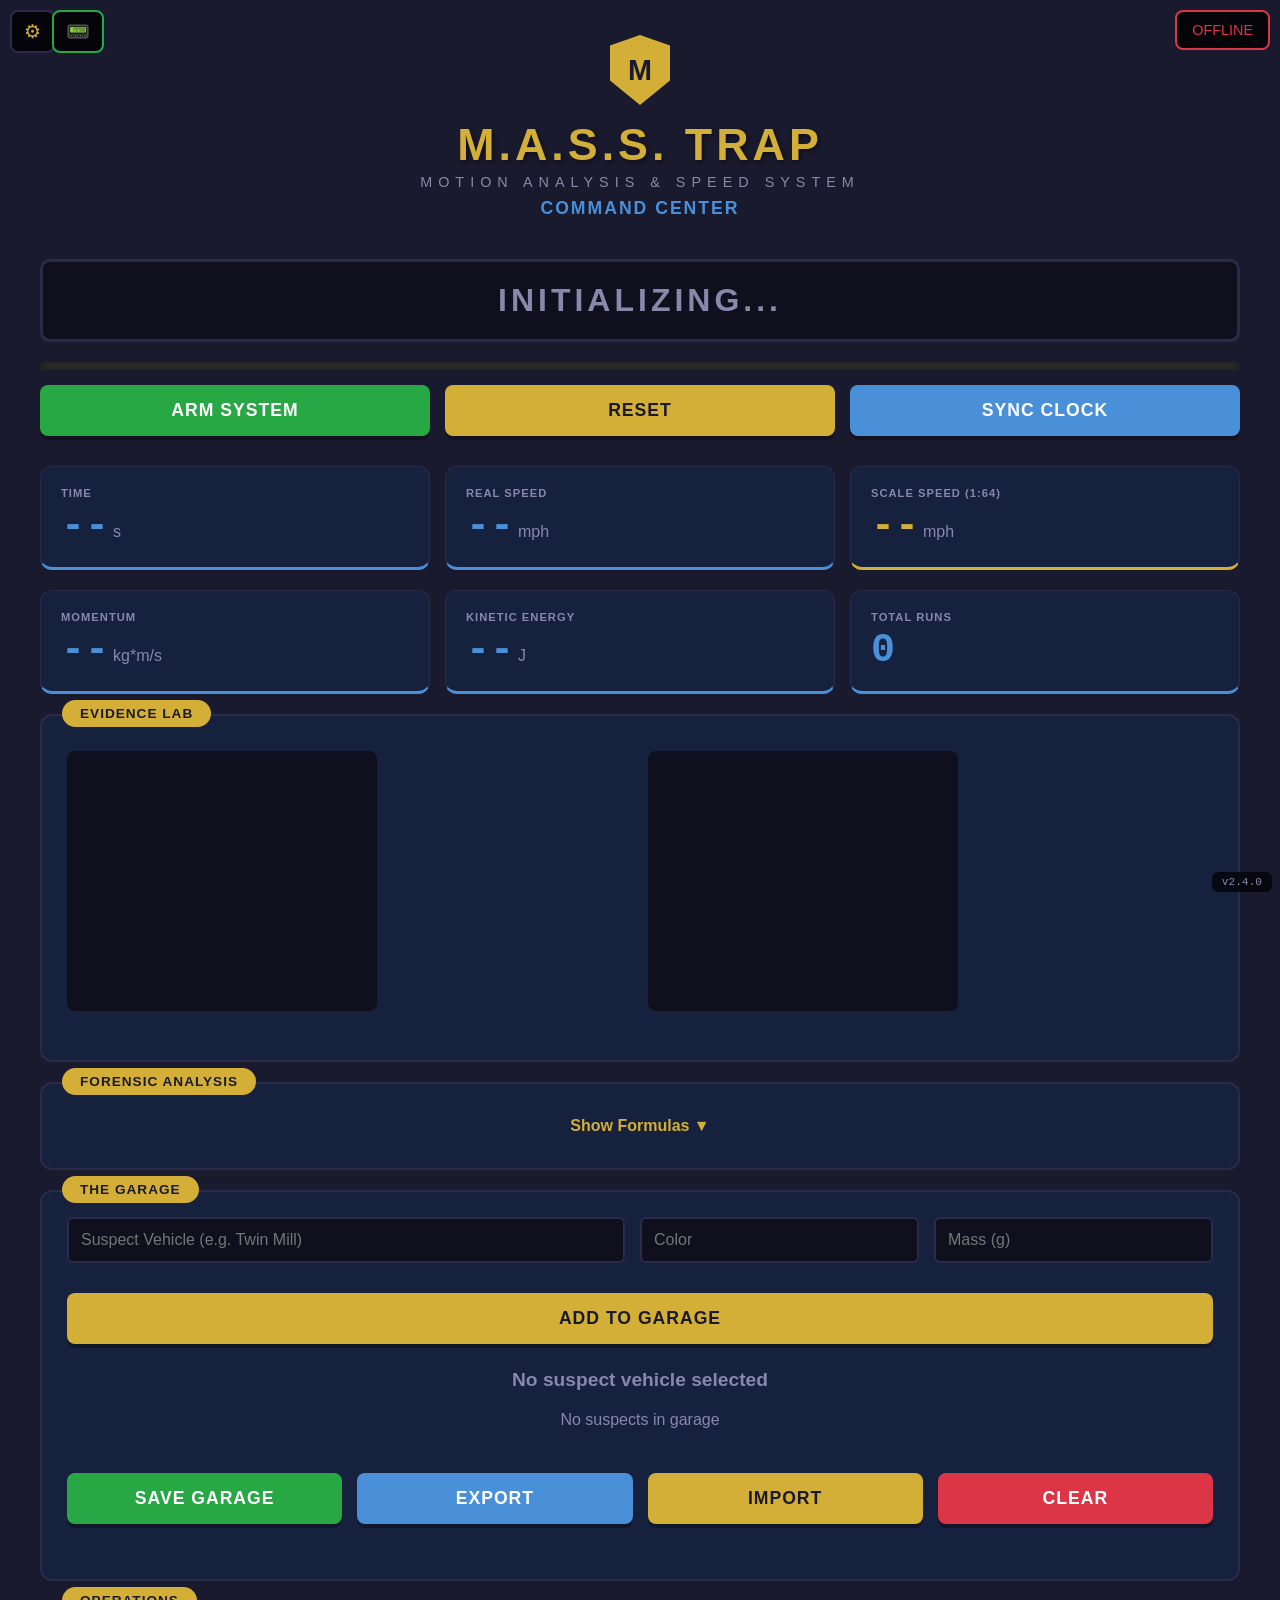
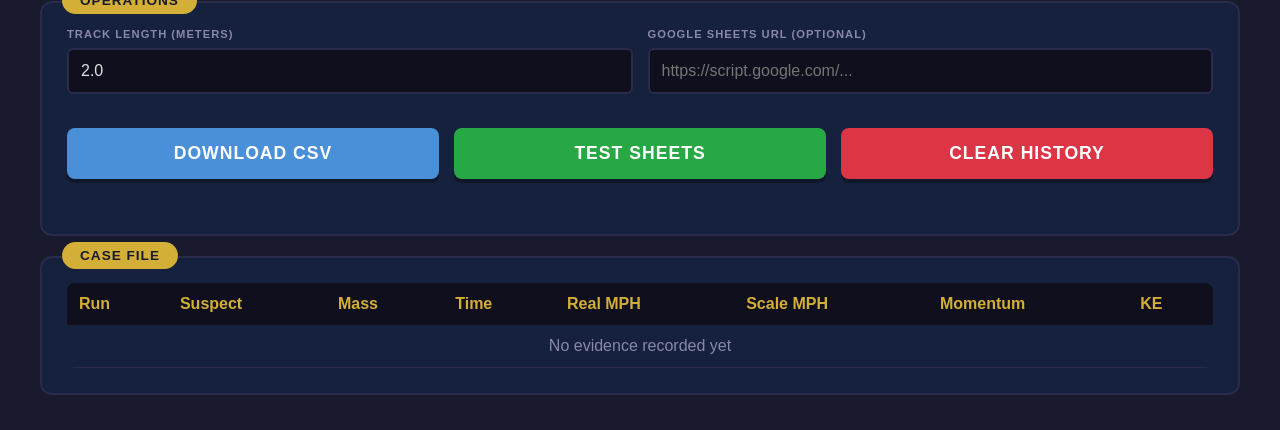
==== MASS_Trap/data/index.html @ 05f78d31 "Reorganize: HotWheels_RaceGate → MASS_Trap/ - Renamed sketch folder and .ino to MASS_Trap for Arduin" ====
<!DOCTYPE html>
<html lang="en">
<head>
  <meta charset="UTF-8">
  <meta name="viewport" content="width=device-width, initial-scale=1.0">
  <meta name="fw-version" content="2.4.0">
  <title>M.A.S.S. Trap Command Center</title>
  <style>
    /* ===== VARIABLES ===== */
    :root {
      --mass-navy: #1a1a2e;
      --mass-gold: #d4af37;
      --mass-blue: #4a90d9;
      --mass-green: #28a745;
      --mass-red: #dc3545;
      --mass-dark: #0f0f1e;
      --mass-card: #16213e;
      --mass-card-border: #2a2a4a;
      --mass-text: #e0e0e0;
      --mass-muted: #8888aa;
    }

    /* ===== RESET & BASE ===== */
    * { box-sizing: border-box; margin: 0; padding: 0; }

    body {
      font-family: 'Segoe UI', Tahoma, Geneva, Verdana, sans-serif;
      background: var(--mass-navy);
      min-height: 100vh;
      padding: 15px;
      color: var(--mass-text);
    }

    .container { max-width: 1200px; margin: 0 auto; }

    /* ===== HEADER ===== */
    .header {
      text-align: center;
      margin-bottom: 20px;
      padding: 20px 0;
    }

    .header-shield {
      display: inline-block;
      width: 60px; height: 70px;
      background: var(--mass-gold);
      clip-path: polygon(50% 0%, 100% 15%, 100% 65%, 50% 100%, 0% 65%, 0% 15%);
      margin-bottom: 10px;
      position: relative;
    }
    .header-shield::after {
      content: 'M';
      position: absolute;
      top: 50%; left: 50%;
      transform: translate(-50%, -50%);
      font-size: 1.8rem;
      font-weight: 900;
      color: var(--mass-navy);
    }

    .header h1 {
      font-size: 2.8rem;
      font-weight: 900;
      letter-spacing: 4px;
      color: var(--mass-gold);
      text-shadow: 2px 2px 4px rgba(0,0,0,0.5);
      margin: 0;
    }

    .header .subtitle {
      font-size: 0.9rem;
      letter-spacing: 6px;
      color: var(--mass-muted);
      text-transform: uppercase;
      margin-top: 4px;
    }

    .header .tagline {
      font-weight: bold;
      color: var(--mass-blue);
      margin-top: 8px;
      font-size: 1.1rem;
      letter-spacing: 2px;
    }

    /* ===== SETTINGS LINK ===== */
    .settings-link {
      position: fixed;
      top: 10px;
      background: rgba(0,0,0,0.8);
      color: var(--mass-gold);
      padding: 8px 12px;
      border-radius: 8px;
      text-decoration: none;
      font-size: 1.2rem;
      z-index: 1000;
      border: 2px solid var(--mass-card-border);
    }
    .settings-link:hover { background: var(--mass-card); }

    /* Version Badge */
    .version-badge {
      position: fixed;
      bottom: 8px; right: 8px;
      background: rgba(0,0,0,0.7);
      color: var(--mass-muted);
      padding: 4px 10px;
      border-radius: 6px;
      font-size: 0.7rem;
      z-index: 1000;
      font-family: monospace;
    }

    /* ===== CONNECTION STATUS ===== */
    .connection-status {
      position: fixed;
      top: 10px; right: 10px;
      background: rgba(0,0,0,0.8);
      color: white;
      padding: 10px 15px;
      border-radius: 8px;
      font-size: 0.9rem;
      z-index: 1000;
      border: 2px solid var(--mass-card-border);
    }
    .connection-status.connected { border-color: var(--mass-green); color: var(--mass-green); }
    .connection-status.disconnected { border-color: var(--mass-red); color: var(--mass-red); }

    /* ===== STATE BANNER ===== */
    .state-banner {
      background: var(--mass-dark);
      color: var(--mass-muted);
      padding: 20px;
      border-radius: 10px;
      text-align: center;
      font-size: 2rem;
      font-weight: 900;
      border: 3px solid var(--mass-card-border);
      margin-bottom: 20px;
      text-transform: uppercase;
      letter-spacing: 4px;
      transition: all 0.3s;
    }
    .state-banner.idle { border-color: var(--mass-gold); color: var(--mass-gold); }
    .state-banner.armed {
      background: #1a3a1a;
      border-color: var(--mass-green);
      color: var(--mass-green);
      animation: pulse 1s infinite;
    }
    .state-banner.racing {
      background: #3a1a1a;
      border-color: var(--mass-red);
      color: var(--mass-red);
      animation: flash 0.5s infinite;
    }
    .state-banner.finished {
      background: var(--mass-dark);
      border-color: var(--mass-gold);
      color: var(--mass-gold);
    }

    @keyframes pulse { 0%,100% { transform: scale(1); } 50% { transform: scale(1.02); } }
    @keyframes flash { 0%,100% { opacity: 1; } 50% { opacity: 0.7; } }

    /* ===== CARDS & GRID ===== */
    .grid {
      display: grid;
      grid-template-columns: repeat(auto-fit, minmax(150px, 1fr));
      gap: 15px;
      margin-bottom: 20px;
    }

    .card {
      background: var(--mass-card);
      border-radius: 12px;
      padding: 20px;
      border: 1px solid var(--mass-card-border);
      border-bottom: 3px solid var(--mass-blue);
    }

    .card-label {
      font-size: 0.7rem;
      text-transform: uppercase;
      color: var(--mass-muted);
      font-weight: 800;
      margin-bottom: 8px;
      letter-spacing: 1px;
    }

    .card-value {
      font-size: 2.5rem;
      color: var(--mass-blue);
      font-weight: 900;
      line-height: 1;
      font-family: 'Courier New', monospace;
    }

    .card-unit {
      font-size: 1rem;
      color: var(--mass-muted);
      font-weight: normal;
      margin-left: 4px;
    }

    /* ===== BUTTONS ===== */
    .btn {
      padding: 15px 30px;
      border: none;
      border-radius: 8px;
      font-size: 1.1rem;
      font-weight: 900;
      cursor: pointer;
      text-transform: uppercase;
      letter-spacing: 1px;
      box-shadow: 0 4px 0 rgba(0,0,0,0.3);
      transition: all 0.1s;
      width: 100%;
      margin-bottom: 10px;
    }
    .btn:active { transform: translateY(4px); box-shadow: none; }
    .btn:disabled { opacity: 0.5; cursor: not-allowed; }
    .btn-primary { background: var(--mass-blue); color: white; }
    .btn-success { background: var(--mass-green); color: white; }
    .btn-warning { background: var(--mass-gold); color: var(--mass-navy); }
    .btn-danger { background: var(--mass-red); color: white; }

    /* ===== LIDAR STAGED INDICATOR ===== */
    .lidar-indicator {
      display: none;
      text-align: center;
      padding: 8px;
      margin-bottom: 10px;
      border-radius: 8px;
      font-weight: 900;
      font-size: 0.85rem;
      letter-spacing: 2px;
    }
    .lidar-indicator.staged {
      display: block;
      background: #1a3a1a;
      border: 2px solid var(--mass-green);
      color: var(--mass-green);
      animation: pulse 1.5s infinite;
    }

    /* ===== GARAGE ===== */
    .garage-grid {
      display: grid;
      grid-template-columns: repeat(auto-fill, minmax(180px, 1fr));
      gap: 15px;
      margin: 20px 0;
    }

    .garage-car {
      background: var(--mass-card);
      border: 2px solid var(--mass-card-border);
      border-radius: 10px;
      padding: 15px;
      cursor: pointer;
      transition: all 0.2s;
      position: relative;
    }
    .garage-car:hover {
      border-color: var(--mass-blue);
      transform: translateY(-4px);
      box-shadow: 0 6px 12px rgba(0,0,0,0.4);
    }
    .garage-car.active {
      border-color: var(--mass-gold);
      background: #1e2a45;
      border-width: 3px;
    }
    .garage-car h3 { font-size: 1.1rem; margin-bottom: 8px; color: var(--mass-gold); }
    .garage-car p { font-size: 0.9rem; color: var(--mass-muted); margin: 4px 0; }
    .garage-stats {
      margin-top: 10px;
      padding-top: 10px;
      border-top: 1px solid var(--mass-card-border);
      display: flex;
      justify-content: space-between;
      font-size: 0.8rem;
      color: var(--mass-muted);
    }
    .delete-btn, .edit-btn {
      position: absolute;
      top: 8px;
      color: white;
      width: 24px; height: 24px;
      border-radius: 50%;
      border: none;
      font-size: 14px;
      cursor: pointer;
      display: flex;
      align-items: center;
      justify-content: center;
    }
    .delete-btn { right: 8px; background: var(--mass-red); }
    .edit-btn { right: 36px; background: var(--mass-blue); }

    /* ===== INPUTS ===== */
    input, select {
      width: 100%;
      padding: 12px;
      border: 2px solid var(--mass-card-border);
      border-radius: 6px;
      font-size: 1rem;
      margin-bottom: 10px;
      font-family: inherit;
      background: var(--mass-dark);
      color: var(--mass-text);
    }
    input:focus, select:focus { outline: none; border-color: var(--mass-gold); }

    /* ===== SECTION BOX ===== */
    .section {
      background: var(--mass-card);
      border: 2px solid var(--mass-card-border);
      border-radius: 12px;
      padding: 25px;
      margin-bottom: 20px;
      position: relative;
    }
    .section-title {
      position: absolute;
      top: -16px; left: 20px;
      background: var(--mass-gold);
      color: var(--mass-navy);
      padding: 6px 18px;
      border-radius: 20px;
      font-weight: 900;
      font-size: 0.85rem;
      text-transform: uppercase;
      letter-spacing: 1px;
    }

    /* ===== LED VISUALIZER BAR ===== */
    .led-visualizer {
      height: 8px;
      width: 100%;
      border-radius: 4px;
      margin-bottom: 15px;
      background: #333;
      box-shadow: 0 0 10px rgba(0,0,0,0.5) inset;
      transition: all 0.3s;
    }
    .led-visualizer.idle {
      background: var(--mass-gold);
      box-shadow: 0 0 15px var(--mass-gold);
      animation: breathe 3s infinite ease-in-out;
    }
    .led-visualizer.armed {
      background: var(--mass-green);
      box-shadow: 0 0 20px var(--mass-green);
      animation: pulse-fast 0.5s infinite;
    }
    .led-visualizer.racing {
      background: linear-gradient(90deg, transparent 0%, var(--mass-red) 50%, transparent 100%);
      background-size: 200% 100%;
      animation: chase 0.5s infinite linear;
    }
    .led-visualizer.finished {
      background: linear-gradient(90deg, var(--mass-gold), var(--mass-blue), var(--mass-gold));
      background-size: 400% 100%;
      animation: rainbow-flow 2s infinite linear;
      box-shadow: 0 0 20px rgba(212,175,55,0.5);
    }
    @keyframes breathe { 0% { opacity: 0.4; } 50% { opacity: 1; } 100% { opacity: 0.4; } }
    @keyframes pulse-fast { 0% { opacity: 1; } 50% { opacity: 0.6; } 100% { opacity: 1; } }
    @keyframes chase { 0% { background-position: 200% 0; } 100% { background-position: -200% 0; } }
    @keyframes rainbow-flow { 0% { background-position: 100% 0; } 100% { background-position: 0 0; } }

    /* ===== SPEED PROFILE (mid-track) ===== */
    .speed-profile {
      display: none;
      padding: 10px 0;
    }
    .speed-profile.visible { display: block; }
    .speed-bar {
      display: flex;
      align-items: center;
      gap: 10px;
      margin-bottom: 6px;
    }
    .speed-bar-label {
      width: 80px;
      font-size: 0.75rem;
      color: var(--mass-muted);
      text-align: right;
      text-transform: uppercase;
    }
    .speed-bar-fill {
      flex: 1;
      height: 20px;
      background: var(--mass-dark);
      border-radius: 4px;
      overflow: hidden;
    }
    .speed-bar-fill div {
      height: 100%;
      border-radius: 4px;
      transition: width 0.5s;
    }

    /* ===== GHOST CAR ===== */
    #ghostSection { display: none; }
    #ghostSection.new-record { border-color: var(--mass-green); }
    #ghostSection.new-record .section-title { background: var(--mass-green); color: white; }
    #ghostSection.slower { border-color: var(--mass-red); }
    #ghostSection.slower .section-title { background: var(--mass-red); color: white; }

    /* ===== LEADERBOARD OVERLAY ===== */
    .leaderboard-overlay {
      display: none;
      position: fixed;
      top: 0; left: 0; right: 0; bottom: 0;
      background: rgba(0,0,0,0.85);
      z-index: 2000;
      justify-content: center;
      align-items: center;
    }
    .leaderboard-overlay.show { display: flex; animation: fadeIn 0.3s; }
    .leaderboard-card {
      background: var(--mass-card);
      border: 3px solid var(--mass-gold);
      border-radius: 16px;
      padding: 30px 40px;
      text-align: center;
      max-width: 400px;
      animation: slideUp 0.5s;
    }
    .leaderboard-rank {
      font-size: 4rem;
      font-weight: 900;
      color: var(--mass-gold);
      line-height: 1;
    }
    .leaderboard-text {
      font-size: 1.2rem;
      color: var(--mass-text);
      margin: 10px 0;
    }
    .leaderboard-detail {
      font-size: 0.9rem;
      color: var(--mass-muted);
    }
    @keyframes fadeIn { from { opacity: 0; } to { opacity: 1; } }
    @keyframes slideUp { from { transform: translateY(40px); opacity: 0; } to { transform: translateY(0); opacity: 1; } }

    /* ===== CHARTS ===== */
    #chartsSection canvas { max-width: 100%; background: var(--mass-dark); border-radius: 8px; padding: 5px; }

    /* ===== PHYSICS EXPLAINER ===== */
    .formula-grid {
      display: grid;
      grid-template-columns: repeat(auto-fit, minmax(250px, 1fr));
      gap: 15px;
      padding-top: 15px;
    }
    .formula-card {
      background: var(--mass-dark);
      border-radius: 10px;
      padding: 20px;
      text-align: center;
      border: 1px solid var(--mass-card-border);
    }
    .formula-title { font-weight: 900; text-transform: uppercase; color: var(--mass-blue); font-size: 0.85rem; margin-bottom: 10px; }
    .formula-eq { font-size: 1.8rem; font-weight: 900; color: var(--mass-gold); font-family: 'Georgia', serif; margin-bottom: 8px; }
    .formula-desc { font-size: 0.8rem; color: var(--mass-muted); margin-bottom: 12px; }
    .formula-values {
      background: var(--mass-card);
      border-radius: 6px;
      padding: 10px;
      font-family: monospace;
      font-size: 0.9rem;
      color: var(--mass-green);
      font-weight: bold;
      min-height: 2.5em;
    }

    /* ===== TABLE ===== */
    table { width: 100%; border-collapse: collapse; border-radius: 8px; overflow: hidden; }
    thead { background: var(--mass-dark); color: var(--mass-gold); }
    th, td { padding: 12px; text-align: left; }
    tbody tr { border-bottom: 1px solid var(--mass-card-border); }
    tbody tr:hover { background: rgba(74,144,217,0.1); }

    /* ===== MECHANIC LOG ===== */
    .mech-notes { margin-top: 8px; padding-top: 8px; border-top: 1px solid var(--mass-card-border); }
    .mech-note { font-size: 0.75rem; color: var(--mass-muted); margin: 2px 0; }
    .mech-note-input {
      width: calc(100% - 60px);
      padding: 4px 6px;
      font-size: 0.75rem;
      display: inline-block;
      margin-top: 4px;
    }
    .mech-add-btn {
      width: 50px;
      padding: 4px;
      font-size: 0.7rem;
      display: inline-block;
    }

    /* ===== RESPONSIVE ===== */
    @media (max-width: 768px) {
      .header h1 { font-size: 2rem; letter-spacing: 2px; }
      .grid { grid-template-columns: repeat(2, 1fr); }
      .garage-grid { grid-template-columns: 1fr; }
      #chartsSection .grid { grid-template-columns: 1fr; }
      .formula-grid { grid-template-columns: 1fr; }
    }
  </style>
</head>
<body>
  <div class="container">
    <!-- Settings & Console Links -->
    <a href="/config" class="settings-link" title="Device Settings" style="left:10px;">&#x2699;</a>
    <a href="/console" class="settings-link" title="Debug Console" style="left:52px; border-color:var(--mass-green);">&#x1F4DF;</a>

    <!-- Connection Status -->
    <div id="connection" class="connection-status disconnected">Disconnected</div>

    <!-- Header -->
    <div class="header">
      <div class="header-shield"></div>
      <h1>M.A.S.S. TRAP</h1>
      <div class="subtitle">Motion Analysis &amp; Speed System</div>
      <div class="tagline">COMMAND CENTER</div>
    </div>

    <!-- State Banner -->
    <div id="stateBanner" class="state-banner">INITIALIZING...</div>

    <!-- LED Visualizer Bar -->
    <div id="ledBar" class="led-visualizer"></div>

    <!-- LiDAR Sensor Indicator -->
    <div id="lidarIndicator" class="lidar-indicator"></div>

    <!-- Quick Actions -->
    <div class="grid" style="grid-template-columns: repeat(3, 1fr);">
      <button id="btnArm" class="btn btn-success" onclick="armRace()">ARM SYSTEM</button>
      <button id="btnReset" class="btn btn-warning" onclick="resetRace()">RESET</button>
      <button id="btnSync" class="btn btn-primary" onclick="syncClock()">SYNC CLOCK</button>
    </div>

    <!-- Live Stats -->
    <div class="grid">
      <div class="card">
        <div class="card-label">Time</div>
        <div><span id="statTime" class="card-value">--</span><span class="card-unit">s</span></div>
      </div>
      <div class="card">
        <div class="card-label">Real Speed</div>
        <div><span id="statSpeed" class="card-value">--</span><span class="card-unit">mph</span></div>
      </div>
      <div class="card" style="border-bottom-color: var(--mass-gold);">
        <div class="card-label" id="scaleLabel">Scale Speed (1:64)</div>
        <div><span id="statScale" class="card-value" style="color: var(--mass-gold);">--</span><span class="card-unit">mph</span></div>
      </div>
    </div>

    <!-- Physics -->
    <div class="grid">
      <div class="card">
        <div class="card-label">Momentum</div>
        <div><span id="statMomentum" class="card-value">--</span><span class="card-unit">kg*m/s</span></div>
      </div>
      <div class="card">
        <div class="card-label">Kinetic Energy</div>
        <div><span id="statKE" class="card-value">--</span><span class="card-unit">J</span></div>
      </div>
      <div class="card">
        <div class="card-label">Total Runs</div>
        <div><span id="statRuns" class="card-value">0</span></div>
      </div>
    </div>

    <!-- Speed Profile (mid-track data from speed trap) -->
    <div id="speedProfileSection" class="section speed-profile">
      <div class="section-title">SPEED PROFILE</div>
      <div style="padding-top:8px;">
        <div class="speed-bar">
          <div class="speed-bar-label">Finish</div>
          <div class="speed-bar-fill"><div id="speedBarFinish" style="width:0; background:var(--mass-gold);"></div></div>
          <span id="speedValFinish" style="font-family:monospace; font-size:0.85rem; width:70px;">-- mph</span>
        </div>
        <div class="speed-bar">
          <div class="speed-bar-label">Mid-Track</div>
          <div class="speed-bar-fill"><div id="speedBarMid" style="width:0; background:var(--mass-blue);"></div></div>
          <span id="speedValMid" style="font-family:monospace; font-size:0.85rem; width:70px;">-- mph</span>
        </div>
      </div>
    </div>

    <!-- Ghost Car Comparison -->
    <div id="ghostSection" class="section">
      <div class="section-title">VS PERSONAL BEST</div>
      <div style="text-align:center; padding:15px;">
        <div id="ghostDelta" style="font-size:3rem; font-weight:900; line-height:1.2;"></div>
        <div id="ghostLabel" style="font-size:1rem; color:var(--mass-muted); margin-top:8px;"></div>
      </div>
    </div>

    <!-- Science Fair Charts -->
    <div class="section" id="chartsSection">
      <div class="section-title">EVIDENCE LAB</div>
      <div class="grid" style="grid-template-columns: 1fr 1fr; margin-top:10px;">
        <div><canvas id="speedChart" height="250"></canvas></div>
        <div><canvas id="keChart" height="250"></canvas></div>
      </div>
    </div>

    <!-- Physics Explainer -->
    <div class="section" id="physicsExplainer">
      <div class="section-title">FORENSIC ANALYSIS</div>
      <div id="explainerToggle" onclick="toggleExplainer()" style="text-align:center; cursor:pointer; padding:8px; color:var(--mass-gold); font-weight:bold;">
        Show Formulas &#x25BC;
      </div>
      <div id="explainerContent" style="display:none;">
        <div class="formula-grid">
          <div class="formula-card">
            <div class="formula-title">SPEED (Velocity)</div>
            <div class="formula-eq">v = d / t</div>
            <div class="formula-desc">velocity = distance &divide; time</div>
            <div id="formulaSpeed" class="formula-values">Run a race to see values!</div>
          </div>
          <div class="formula-card">
            <div class="formula-title">MOMENTUM</div>
            <div class="formula-eq">p = m &times; v</div>
            <div class="formula-desc">momentum = mass &times; velocity</div>
            <div id="formulaMomentum" class="formula-values">Run a race to see values!</div>
          </div>
          <div class="formula-card">
            <div class="formula-title">KINETIC ENERGY</div>
            <div class="formula-eq">KE = &frac12; m v&sup2;</div>
            <div class="formula-desc">kinetic energy = one half &times; mass &times; velocity squared</div>
            <div id="formulaKE" class="formula-values">Run a race to see values!</div>
          </div>
          <div class="formula-card">
            <div class="formula-title">G-FORCE</div>
            <div class="formula-eq">a = v / t</div>
            <div class="formula-desc">acceleration = velocity &divide; time, then &divide; 9.8 for G's</div>
            <div id="formulaGForce" class="formula-values">Run a race to see values!</div>
          </div>
        </div>
      </div>
    </div>

    <!-- Garage -->
    <div class="section">
      <div class="section-title">THE GARAGE</div>
      <div class="grid" style="grid-template-columns: 2fr 1fr 1fr;">
        <input type="text" id="carName" placeholder="Suspect Vehicle (e.g. Twin Mill)">
        <input type="text" id="carColor" placeholder="Color">
        <input type="number" id="carWeight" placeholder="Mass (g)" step="0.1">
      </div>
      <button id="addCarBtn" class="btn btn-warning" onclick="addCar()">ADD TO GARAGE</button>
      <div id="currentCar" style="text-align:center; margin:15px 0; font-size:1.2rem; font-weight:bold; color:var(--mass-muted);">
        No suspect vehicle selected
      </div>
      <div id="garageGrid" class="garage-grid"></div>
      <div id="garageStatus" style="text-align:center; margin:8px 0; font-size:0.85rem; font-weight:bold; min-height:1.2em;"></div>
      <div class="grid" style="grid-template-columns: repeat(4, 1fr);">
        <button class="btn btn-success" onclick="manualSaveGarage()">SAVE GARAGE</button>
        <button class="btn btn-primary" onclick="exportGarage()">EXPORT</button>
        <label class="btn btn-warning" style="text-align:center; cursor:pointer;">
          IMPORT
          <input type="file" accept=".json" onchange="importGarage(event)" style="display:none;">
        </label>
        <button class="btn btn-danger" onclick="clearGarage()">CLEAR</button>
      </div>
    </div>

    <!-- Settings -->
    <div class="section">
      <div class="section-title">OPERATIONS</div>
      <div class="grid">
        <div>
          <div class="card-label">Track Length (meters)</div>
          <input type="number" id="trackLength" value="2.0" step="0.01" onchange="updateTrackLength()">
        </div>
        <div>
          <div class="card-label">Google Sheets URL (optional)</div>
          <input type="text" id="sheetsUrl" placeholder="https://script.google.com/..." onchange="saveSheetsUrl()">
          <div id="sheetsStatus" style="font-size:0.8rem; margin-top:4px; color:var(--mass-muted);"></div>
        </div>
      </div>
      <div class="grid" style="grid-template-columns: repeat(3, 1fr);">
        <button class="btn btn-primary" onclick="exportCSV()">DOWNLOAD CSV</button>
        <button class="btn btn-success" onclick="testSheetsUpload()">TEST SHEETS</button>
        <button class="btn btn-danger" onclick="clearHistory()">CLEAR HISTORY</button>
      </div>
    </div>

    <!-- History -->
    <div class="section">
      <div class="section-title">CASE FILE</div>
      <div style="overflow-x: auto;">
        <table>
          <thead>
            <tr>
              <th>Run</th><th>Suspect</th><th>Mass</th><th>Time</th>
              <th>Real MPH</th><th>Scale MPH</th><th>Momentum</th><th>KE</th>
            </tr>
          </thead>
          <tbody id="historyTable">
            <tr><td colspan="8" style="text-align:center; color:var(--mass-muted);">No evidence recorded yet</td></tr>
          </tbody>
        </table>
      </div>
    </div>
  </div>

  <!-- Leaderboard Overlay -->
  <div id="leaderboardOverlay" class="leaderboard-overlay" onclick="this.classList.remove('show');">
    <div class="leaderboard-card" onclick="event.stopPropagation();">
      <div id="lbRank" class="leaderboard-rank">#1</div>
      <div id="lbText" class="leaderboard-text"></div>
      <div id="lbDetail" class="leaderboard-detail"></div>
    </div>
  </div>

  <div class="version-badge" id="versionBadge">v--</div>

  <script>
    // ========================================================================
    // WEBSOCKET CONNECTION
    // ========================================================================
    let ws = null;
    let wsReconnectTimer = null;
    let currentScaleFactor = 64;
    let configSheetsUrl = '';

    function setCurrentCarDisplay(car) {
      const el = document.getElementById('currentCar');
      el.textContent = '';
      el.appendChild(document.createTextNode('Active Suspect: '));
      const span = document.createElement('span');
      span.style.color = 'var(--mass-gold)';
      span.textContent = car.name;
      el.appendChild(span);
      el.appendChild(document.createTextNode(' (' + car.weight + 'g)'));
    }

    function connectWebSocket() {
      const wsUrl = 'ws://' + window.location.hostname + ':81';
      ws = new WebSocket(wsUrl);
      ws.onopen = () => { updateConnectionStatus(true); clearTimeout(wsReconnectTimer); };
      ws.onclose = () => { updateConnectionStatus(false); wsReconnectTimer = setTimeout(connectWebSocket, 2000); };
      ws.onerror = () => {};
      ws.onmessage = (event) => {
        try { handleStateUpdate(JSON.parse(event.data)); } catch (e) { console.error('Parse error:', e); }
      };
    }

    function updateConnectionStatus(connected) {
      const el = document.getElementById('connection');
      el.className = 'connection-status ' + (connected ? 'connected' : 'disconnected');
      el.textContent = connected ? 'LINKED' : 'OFFLINE';
    }

    function send(data) {
      if (ws && ws.readyState === WebSocket.OPEN) { ws.send(JSON.stringify(data)); }
      else { alert('Not connected to M.A.S.S. Trap!'); }
    }

    // ========================================================================
    // STATE HANDLING
    // ========================================================================
    function handleStateUpdate(data) {
      if (data.role) {
        const roleName = data.role.charAt(0).toUpperCase() + data.role.slice(1);
        document.title = roleName + ' - M.A.S.S. Trap Command Center';
      }
      if (data.scaleFactor) {
        currentScaleFactor = data.scaleFactor;
        document.getElementById('scaleLabel').textContent = 'Scale Speed (1:' + currentScaleFactor + ')';
      }
      if (data.google_sheets_url && !document.getElementById('sheetsUrl').value) {
        document.getElementById('sheetsUrl').value = data.google_sheets_url;
        configSheetsUrl = data.google_sheets_url;
      }
      if (data.trackLength) {
        document.getElementById('trackLength').value = data.trackLength;
      }

      // LiDAR indicator
      if (data.lidar) {
        const lidarEl = document.getElementById('lidarIndicator');
        if (data.lidar.state === 'staged') {
          lidarEl.className = 'lidar-indicator staged';
          lidarEl.textContent = 'LIDAR TARGET ACQUIRED (' + data.lidar.distance_mm + 'mm)';
        } else {
          lidarEl.className = 'lidar-indicator';
        }
      }

      // State banner
      const banner = document.getElementById('stateBanner');
      banner.className = 'state-banner ' + data.state.toLowerCase();
      const bannerText = { IDLE: 'AWAITING SUSPECTS', ARMED: 'TRAP SET', RACING: 'IN PURSUIT', FINISHED: 'SUSPECT CLOCKED' };
      banner.textContent = bannerText[data.state] || data.state;

      // LED visualizer
      document.getElementById('ledBar').className = 'led-visualizer ' + data.state.toLowerCase();

      // Hide ghost when not finished
      if (data.state !== 'FINISHED') { document.getElementById('ghostSection').style.display = 'none'; }

      // Stats
      document.getElementById('statTime').textContent = data.time ? data.time.toFixed(3) : '--';
      document.getElementById('statSpeed').textContent = data.speed_mph ? data.speed_mph.toFixed(1) : '--';
      document.getElementById('statScale').textContent = data.scale_mph ? data.scale_mph.toFixed(0) : '--';
      document.getElementById('statMomentum').textContent = data.momentum ? data.momentum.toFixed(4) : '--';
      document.getElementById('statKE').textContent = data.ke ? data.ke.toFixed(4) : '--';
      document.getElementById('statRuns').textContent = data.totalRuns || 0;

      // Speed profile (mid-track from speed trap node)
      if (data.midTrack_mph && data.speed_mph) {
        updateSpeedProfile(data.speed_mph, data.midTrack_mph);
      }

      // Race finished
      if (data.state === 'FINISHED' && data.time !== undefined) {
        showGhostComparison(data);
        updateGarageStats(data);
        addToHistory(data);
        addRaceToCharts(data);
        updateExplainerValues(data);
        showLeaderboardOverlay(data);

        const sheetsUrl = document.getElementById('sheetsUrl').value || configSheetsUrl;
        if (sheetsUrl && data.time > 0) { uploadToSheets(data, sheetsUrl); }
      }

      // Button states
      const btnArm = document.getElementById('btnArm');
      if (data.state === 'IDLE') {
        btnArm.disabled = false;
        btnArm.textContent = 'ARM SYSTEM';
      } else {
        btnArm.disabled = true;
        btnArm.textContent = data.state;
      }
    }

    // ========================================================================
    // SPEED PROFILE
    // ========================================================================
    function updateSpeedProfile(finishMph, midMph) {
      const section = document.getElementById('speedProfileSection');
      section.classList.add('visible');
      const maxMph = Math.max(finishMph, midMph) * 1.2;
      document.getElementById('speedBarFinish').style.width = (finishMph / maxMph * 100) + '%';
      document.getElementById('speedBarMid').style.width = (midMph / maxMph * 100) + '%';
      document.getElementById('speedValFinish').textContent = finishMph.toFixed(1) + ' mph';
      document.getElementById('speedValMid').textContent = midMph.toFixed(1) + ' mph';
    }

    // ========================================================================
    // LEADERBOARD OVERLAY
    // ========================================================================
    function showLeaderboardOverlay(data) {
      if (!data.time || data.time <= 0) return;
      // Find rank among all cars
      let allBests = garage.filter(c => c.stats && c.stats.bestTime != null && isFinite(c.stats.bestTime))
                          .map(c => ({ name: c.name, time: c.stats.bestTime }));
      allBests.sort((a, b) => a.time - b.time);
      const rank = allBests.findIndex(b => b.name === (activeCar ? activeCar.name : '')) + 1;
      if (rank <= 0 || allBests.length < 2) return;

      const overlay = document.getElementById('leaderboardOverlay');
      const rankText = rank === 1 ? '#1' : '#' + rank;
      document.getElementById('lbRank').textContent = rankText;
      document.getElementById('lbRank').style.color = rank === 1 ? 'var(--mass-gold)' : rank <= 3 ? 'var(--mass-blue)' : 'var(--mass-muted)';

      let msg = '';
      if (rank === 1) msg = 'FASTEST SUSPECT ON RECORD!';
      else if (rank <= 3) msg = 'TOP 3 FINISH!';
      else msg = 'RANKED ' + rankText + ' OF ' + allBests.length;
      document.getElementById('lbText').textContent = msg;
      document.getElementById('lbDetail').textContent = data.time.toFixed(3) + 's | ' + (data.scale_mph || 0).toFixed(0) + ' scale mph';

      overlay.classList.add('show');
      setTimeout(() => { overlay.classList.remove('show'); }, 4000);
    }

    // ========================================================================
    // RACE CONTROL
    // ========================================================================
    function armRace() { send({ cmd: 'arm' }); }
    function resetRace() { send({ cmd: 'reset' }); }
    function syncClock() { send({ cmd: 'syncClock' }); alert('Clock sync requested!'); }
    function updateTrackLength() {
      const length = parseFloat(document.getElementById('trackLength').value);
      if (length > 0 && length < 100) { send({ cmd: 'setTrack', length: length }); }
    }

    // ========================================================================
    // GARAGE MANAGEMENT
    // ========================================================================
    let garage = [];
    let activeCar = JSON.parse(localStorage.getItem('hw_active_car') || 'null');
    let editingCarIndex = -1;

    async function loadGarageFromESP() {
      try {
        const resp = await fetch('/api/garage');
        const data = await resp.json();
        if (Array.isArray(data) && data.length > 0) { garage = data; }
        else {
          const local = JSON.parse(localStorage.getItem('hw_garage') || '[]');
          if (local.length > 0) { garage = local; await saveGarageToESP(); }
        }
      } catch (e) {
        garage = JSON.parse(localStorage.getItem('hw_garage') || '[]');
      }
      renderGarage();
    }

    async function saveGarageToESP() {
      localStorage.setItem('hw_garage', JSON.stringify(garage));
      let saved = false;
      for (let attempt = 0; attempt < 2; attempt++) {
        try {
          const resp = await fetch('/api/garage', { method: 'POST', headers: { 'Content-Type': 'application/json' }, body: JSON.stringify(garage) });
          if (resp.ok) { saved = true; break; }
        } catch (e) {}
      }
      return saved;
    }

    async function saveGarage() {
      renderGarage();
      const ok = await saveGarageToESP();
      showGarageStatus(ok ? 'Garage saved!' : 'Save failed - try SAVE GARAGE button', ok);
    }

    function showGarageStatus(msg, success) {
      const el = document.getElementById('garageStatus');
      if (!el) return;
      el.textContent = msg;
      el.style.color = success ? 'var(--mass-green)' : 'var(--mass-red)';
      setTimeout(() => { el.textContent = ''; }, 3000);
    }

    async function manualSaveGarage() {
      showGarageStatus('Saving...', true);
      const ok = await saveGarageToESP();
      showGarageStatus(ok ? 'Garage saved to ESP32!' : 'Failed to save', ok);
    }

    async function clearGarage() {
      if (garage.length === 0) { alert('Garage is already empty!'); return; }
      const c = prompt('Type CLEAR to delete all ' + garage.length + ' cars:');
      if (c !== 'CLEAR') return;
      garage = [];
      activeCar = null;
      localStorage.removeItem('hw_active_car');
      localStorage.removeItem('hw_garage');
      document.getElementById('currentCar').textContent = 'No suspect vehicle selected';
      renderGarage();
      const ok = await saveGarageToESP();
      showGarageStatus(ok ? 'Garage cleared!' : 'Cleared locally but ESP32 save failed', ok);
    }

    function exportGarage() {
      if (garage.length === 0) { alert('No cars to export!'); return; }
      const blob = new Blob([JSON.stringify(garage, null, 2)], { type: 'application/json' });
      const url = window.URL.createObjectURL(blob);
      const a = document.createElement('a');
      a.href = url;
      a.download = 'masstrap_garage_' + Date.now() + '.json';
      a.click();
      window.URL.revokeObjectURL(url);
      showGarageStatus('Garage exported!', true);
    }

    function importGarage(event) {
      const file = event.target.files[0];
      if (!file) return;
      const reader = new FileReader();
      reader.onload = async function(e) {
        try {
          const imported = JSON.parse(e.target.result);
          if (!Array.isArray(imported)) { alert('Invalid garage file'); return; }
          for (const car of imported) {
            if (!car.name || !car.weight) { alert('Invalid car data'); return; }
            if (!car.stats) car.stats = { runs: 0, bestTime: null, bestSpeed: 0 };
            if (!car.id) car.id = Date.now() + Math.random();
          }
          if (garage.length > 0) {
            const choice = confirm('Replace all? Cancel to merge.');
            if (choice) { garage = imported; }
            else {
              let added = 0;
              for (const car of imported) {
                if (!garage.some(g => g.name.toLowerCase() === car.name.toLowerCase())) { garage.push(car); added++; }
              }
              showGarageStatus('Merged ' + added + ' new cars', true);
            }
          } else { garage = imported; }
          await saveGarage();
          showGarageStatus('Imported ' + imported.length + ' cars!', true);
        } catch (err) { alert('Failed to parse: ' + err.message); }
      };
      reader.readAsText(file);
      event.target.value = '';
    }

    async function addCar() {
      const name = document.getElementById('carName').value.trim();
      const color = document.getElementById('carColor').value.trim();
      const weight = parseFloat(document.getElementById('carWeight').value);
      if (!name || name.length < 1 || name.length > 30) { alert('Name must be 1-30 characters!'); return; }
      if (!weight || weight < 1 || weight > 200) { alert('Mass must be 1-200 grams!'); return; }

      if (editingCarIndex >= 0) {
        garage[editingCarIndex].name = name;
        garage[editingCarIndex].color = color || 'N/A';
        garage[editingCarIndex].weight = weight;
        if (activeCar && activeCar.id === garage[editingCarIndex].id) {
          activeCar = garage[editingCarIndex];
          localStorage.setItem('hw_active_car', JSON.stringify(activeCar));
          send({ cmd: 'setCar', name: activeCar.name, weight: activeCar.weight });
          setCurrentCarDisplay(activeCar);
        }
        editingCarIndex = -1;
        document.getElementById('addCarBtn').textContent = 'ADD TO GARAGE';
      } else {
        if (garage.some(c => c.name.toLowerCase() === name.toLowerCase())) {
          alert('Car already exists! Click pencil to edit.'); return;
        }
        garage.push({ id: Date.now(), name: name, color: color || 'N/A', weight: weight,
          stats: { runs: 0, bestTime: null, bestSpeed: 0 }, notes: [] });
      }
      await saveGarage();
      document.getElementById('carName').value = '';
      document.getElementById('carColor').value = '';
      document.getElementById('carWeight').value = '';
    }

    function editCar(index, event) {
      event.stopPropagation();
      editingCarIndex = index;
      const car = garage[index];
      document.getElementById('carName').value = car.name;
      document.getElementById('carColor').value = car.color === 'N/A' ? '' : car.color;
      document.getElementById('carWeight').value = car.weight;
      document.getElementById('addCarBtn').textContent = 'SAVE CHANGES';
      document.getElementById('carName').focus();
    }

    function selectCar(index) {
      activeCar = garage[index];
      localStorage.setItem('hw_active_car', JSON.stringify(activeCar));
      send({ cmd: 'setCar', name: activeCar.name, weight: activeCar.weight });
      setCurrentCarDisplay(activeCar);
      renderGarage();
    }

    async function deleteCar(index, event) {
      event.stopPropagation();
      if (confirm('Delete ' + garage[index].name + '?')) {
        const deletedId = garage[index].id;
        garage.splice(index, 1);
        if (activeCar && activeCar.id === deletedId) {
          activeCar = null;
          localStorage.removeItem('hw_active_car');
          document.getElementById('currentCar').textContent = 'No suspect vehicle selected';
        }
        if (editingCarIndex === index) editingCarIndex = -1;
        await saveGarage();
      }
    }

    // Mechanic's Log: add note to car
    async function addNote(index) {
      const input = document.getElementById('noteInput_' + index);
      if (!input || !input.value.trim()) return;
      if (!garage[index].notes) garage[index].notes = [];
      garage[index].notes.push({ text: input.value.trim(), ts: Date.now() });
      if (garage[index].notes.length > 20) garage[index].notes = garage[index].notes.slice(-20);
      input.value = '';
      await saveGarage();
    }

    function renderGarage() {
      const grid = document.getElementById('garageGrid');
      if (garage.length === 0) {
        grid.innerHTML = '<p style="grid-column:1/-1; text-align:center; color:var(--mass-muted);">No suspects in garage</p>';
        return;
      }
      grid.innerHTML = garage.map((car, i) => {
        if (!car.stats) car.stats = { runs: 0, bestTime: null, bestSpeed: 0 };
        const hasBest = car.stats.bestTime != null && car.stats.bestTime !== Infinity && isFinite(car.stats.bestTime);
        const notes = car.notes || [];
        const notesHtml = notes.slice(-3).map(n =>
          '<div class="mech-note">' + new Date(n.ts).toLocaleDateString() + ': ' + n.text + '</div>'
        ).join('');
        return '<div class="garage-car ' + (activeCar && activeCar.id === car.id ? 'active' : '') + '" onclick="selectCar(' + i + ')">' +
          '<button class="delete-btn" onclick="deleteCar(' + i + ', event)" title="Delete">x</button>' +
          '<button class="edit-btn" onclick="editCar(' + i + ', event)" title="Edit">&#9998;</button>' +
          '<h3>' + car.name + '</h3>' +
          '<p>' + (car.color || '') + '</p>' +
          '<p>' + car.weight + 'g</p>' +
          '<div class="garage-stats">' +
            '<span>Runs: ' + (car.stats.runs || 0) + '</span>' +
            '<span>Best: ' + (hasBest ? car.stats.bestTime.toFixed(3) : '--') + 's</span>' +
          '</div>' +
          '<div class="mech-notes">' +
            notesHtml +
            '<input type="text" id="noteInput_' + i + '" class="mech-note-input" placeholder="Add note..." onclick="event.stopPropagation();" onkeydown="if(event.key===\'Enter\')addNote(' + i + ')">' +
            '<button class="btn btn-primary mech-add-btn" onclick="event.stopPropagation(); addNote(' + i + ');">+</button>' +
          '</div>' +
        '</div>';
      }).join('');
    }

    async function updateGarageStats(raceData) {
      if (!activeCar) return;
      const carIndex = garage.findIndex(c => c.id === activeCar.id);
      if (carIndex === -1) return;
      if (!garage[carIndex].stats) garage[carIndex].stats = { runs: 0, bestTime: null, bestSpeed: 0 };
      garage[carIndex].stats.runs++;
      const prevBest = garage[carIndex].stats.bestTime;
      if (prevBest == null || raceData.time < prevBest) garage[carIndex].stats.bestTime = raceData.time;
      if (raceData.speed_mph > (garage[carIndex].stats.bestSpeed || 0)) garage[carIndex].stats.bestSpeed = raceData.speed_mph;
      await saveGarage();
    }

    // ========================================================================
    // HISTORY MANAGEMENT
    // ========================================================================
    let history = [];

    async function loadHistoryFromESP() {
      try {
        const resp = await fetch('/api/history');
        const data = await resp.json();
        if (Array.isArray(data) && data.length > 0) { history = data; }
        else {
          const local = JSON.parse(localStorage.getItem('hw_history') || '[]');
          if (local.length > 0) { history = local; await saveHistoryToESP(); }
        }
      } catch (e) {
        history = JSON.parse(localStorage.getItem('hw_history') || '[]');
      }
      renderHistory();
    }

    async function saveHistoryToESP() {
      localStorage.setItem('hw_history', JSON.stringify(history));
      try {
        await fetch('/api/history', { method: 'POST', headers: { 'Content-Type': 'application/json' }, body: JSON.stringify(history) });
      } catch (e) {}
    }

    function addToHistory(raceData) {
      const entry = {
        timestamp: Date.now(),
        run: raceData.totalRuns,
        car: raceData.car,
        weight: raceData.weight,
        time: raceData.time,
        speed_mph: raceData.speed_mph,
        scale_mph: raceData.scale_mph,
        momentum: raceData.momentum,
        ke: raceData.ke
      };
      if (raceData.midTrack_mph) entry.midTrack_mph = raceData.midTrack_mph;
      history.unshift(entry);
      if (history.length > 100) history = history.slice(0, 100);
      saveHistoryToESP();
      renderHistory();
    }

    function renderHistory() {
      const tbody = document.getElementById('historyTable');
      if (history.length === 0) {
        tbody.innerHTML = '<tr><td colspan="8" style="text-align:center; color:var(--mass-muted);">No evidence recorded yet</td></tr>';
        return;
      }
      tbody.innerHTML = history.slice(0, 20).map(h =>
        '<tr>' +
          '<td>#' + h.run + '</td>' +
          '<td><strong style="color:var(--mass-gold);">' + h.car + '</strong></td>' +
          '<td>' + h.weight + 'g</td>' +
          '<td style="font-family:monospace;">' + h.time.toFixed(3) + 's</td>' +
          '<td>' + h.speed_mph.toFixed(1) + '</td>' +
          '<td><strong style="color:var(--mass-gold);">' + h.scale_mph.toFixed(0) + '</strong></td>' +
          '<td>' + h.momentum.toFixed(3) + '</td>' +
          '<td>' + (h.ke != null ? h.ke.toFixed(4) : '--') + '</td>' +
        '</tr>'
      ).join('');
    }

    function clearHistory() {
      const c = prompt('Type DELETE to clear all evidence:');
      if (c === 'DELETE') { history = []; saveHistoryToESP(); renderHistory(); }
    }

    // ========================================================================
    // DATA EXPORT
    // ========================================================================
    function exportCSV() {
      if (history.length === 0) { alert('No data!'); return; }
      let csv = 'Run,Timestamp,Car,Weight(g),Time(s),Speed(mph),Scale(mph),Momentum,KE\n';
      history.forEach(h => {
        csv += h.run + ',' + new Date(h.timestamp).toISOString() + ',' + h.car + ',' + h.weight + ',' + h.time + ',' + h.speed_mph + ',' + h.scale_mph + ',' + h.momentum + ',' + h.ke + '\n';
      });
      const blob = new Blob([csv], { type: 'text/csv' });
      const url = window.URL.createObjectURL(blob);
      const a = document.createElement('a');
      a.href = url;
      a.download = 'masstrap_data_' + Date.now() + '.csv';
      a.click();
      window.URL.revokeObjectURL(url);
    }

    function uploadToSheets(data, url) {
      const status = document.getElementById('sheetsStatus');
      status.textContent = 'Uploading...';
      status.style.color = 'var(--mass-blue)';
      fetch(url, {
        method: 'POST', mode: 'no-cors',
        headers: { 'Content-Type': 'application/json' },
        body: JSON.stringify({ timestamp: new Date().toISOString(), car: data.car, weight: data.weight,
          time: data.time, speed_mph: data.speed_mph, scale_mph: data.scale_mph, momentum: data.momentum, ke: data.ke })
      }).then(() => {
        status.textContent = 'Sent!'; status.style.color = 'var(--mass-green)';
        setTimeout(() => { status.textContent = ''; }, 3000);
      }).catch(err => { status.textContent = 'Failed'; status.style.color = 'var(--mass-red)'; });
    }

    function saveSheetsUrl() {
      const url = document.getElementById('sheetsUrl').value.trim();
      configSheetsUrl = url;
      send({ cmd: 'setSheetsUrl', url: url });
      const status = document.getElementById('sheetsStatus');
      status.textContent = 'URL saved'; status.style.color = 'var(--mass-green)';
      setTimeout(() => { status.textContent = ''; }, 2000);
    }

    function testSheetsUpload() {
      const url = document.getElementById('sheetsUrl').value.trim() || configSheetsUrl;
      if (!url) { alert('Enter a Google Sheets URL first!'); return; }
      uploadToSheets({ car: 'TEST', weight: 35, time: 1.234, speed_mph: 1.62, scale_mph: 103.7, momentum: 0.057, ke: 0.023 }, url);
    }

    // ========================================================================
    // GHOST CAR COMPARISON
    // ========================================================================
    function showGhostComparison(raceData) {
      const section = document.getElementById('ghostSection');
      const deltaEl = document.getElementById('ghostDelta');
      const labelEl = document.getElementById('ghostLabel');
      if (!activeCar) { section.style.display = 'none'; return; }
      const carIndex = garage.findIndex(c => c.id === activeCar.id);
      if (carIndex === -1 || !garage[carIndex].stats) { section.style.display = 'none'; return; }
      const prevBest = garage[carIndex].stats.bestTime;
      if (prevBest == null || !isFinite(prevBest)) {
        section.style.display = 'block';
        section.className = 'section new-record';
        deltaEl.textContent = 'FIRST RUN!';
        deltaEl.style.color = 'var(--mass-green)';
        labelEl.textContent = raceData.time.toFixed(3) + 's is the benchmark for ' + activeCar.name;
        return;
      }
      const delta = raceData.time - prevBest;
      section.style.display = 'block';
      if (delta < 0) {
        section.className = 'section new-record';
        deltaEl.textContent = delta.toFixed(3) + 's';
        deltaEl.style.color = 'var(--mass-green)';
        labelEl.textContent = 'NEW RECORD! Previous: ' + prevBest.toFixed(3) + 's';
      } else if (delta === 0) {
        section.className = 'section new-record';
        deltaEl.textContent = 'TIED!';
        deltaEl.style.color = 'var(--mass-gold)';
        labelEl.textContent = 'Matched record: ' + prevBest.toFixed(3) + 's';
      } else {
        section.className = 'section slower';
        deltaEl.textContent = '+' + delta.toFixed(3) + 's';
        deltaEl.style.color = 'var(--mass-red)';
        labelEl.textContent = 'Record: ' + prevBest.toFixed(3) + 's';
      }
    }

    // ========================================================================
    // CHART.JS
    // ========================================================================
    let speedChart = null;
    let keChart = null;

    function initCharts() {
      if (typeof Chart === 'undefined') return;
      Chart.defaults.color = '#8888aa';
      Chart.defaults.borderColor = '#2a2a4a';

      speedChart = new Chart(document.getElementById('speedChart').getContext('2d'), {
        type: 'line',
        data: { labels: [], datasets: [{ label: 'Speed (mph)', data: [],
          borderColor: '#4a90d9', backgroundColor: 'rgba(74,144,217,0.1)',
          borderWidth: 2, pointBackgroundColor: '#d4af37', pointRadius: 4, tension: 0.1, fill: true }] },
        options: { responsive: true,
          plugins: { title: { display: true, text: 'Speed vs Run', font: { size: 14, weight: 'bold' }, color: '#d4af37' }, legend: { display: false } },
          scales: { x: { title: { display: true, text: 'Run #' } }, y: { title: { display: true, text: 'Speed (mph)' }, beginAtZero: true } } }
      });

      keChart = new Chart(document.getElementById('keChart').getContext('2d'), {
        type: 'scatter',
        data: { datasets: [{ label: 'KE vs Mass', data: [],
          backgroundColor: '#d4af37', pointRadius: 6, pointHoverRadius: 8 }] },
        options: { responsive: true,
          plugins: { title: { display: true, text: 'Kinetic Energy vs Mass', font: { size: 14, weight: 'bold' }, color: '#d4af37' }, legend: { display: false },
            tooltip: { callbacks: { label: function(ctx) { return ctx.raw.car + ': ' + ctx.raw.y.toFixed(4) + 'J @ ' + ctx.raw.x + 'g'; } } } },
          scales: { x: { title: { display: true, text: 'Mass (g)' } }, y: { title: { display: true, text: 'Kinetic Energy (J)' }, beginAtZero: true } } }
      });

      updateChartsFromHistory();
    }

    function updateChartsFromHistory() {
      if (!speedChart || !keChart) return;
      const c = [...history].reverse();
      speedChart.data.labels = c.map((h, i) => '#' + (h.run || i + 1));
      speedChart.data.datasets[0].data = c.map(h => h.speed_mph);
      speedChart.update();
      keChart.data.datasets[0].data = c.map(h => ({ x: h.weight, y: h.ke, car: h.car }));
      keChart.update();
    }

    function addRaceToCharts(raceData) {
      if (!speedChart || !keChart) return;
      speedChart.data.labels.push('#' + (raceData.totalRuns || speedChart.data.labels.length + 1));
      speedChart.data.datasets[0].data.push(raceData.speed_mph);
      speedChart.update();
      keChart.data.datasets[0].data.push({ x: raceData.weight, y: raceData.ke, car: raceData.car });
      keChart.update();
    }

    // ========================================================================
    // PHYSICS EXPLAINER
    // ========================================================================
    let explainerOpen = false;
    function toggleExplainer() {
      explainerOpen = !explainerOpen;
      document.getElementById('explainerContent').style.display = explainerOpen ? 'block' : 'none';
      document.getElementById('explainerToggle').innerHTML = (explainerOpen ? 'Hide Formulas &#x25B2;' : 'Show Formulas &#x25BC;');
    }

    function updateExplainerValues(data) {
      if (!data.time || data.time <= 0) return;
      const d = parseFloat(document.getElementById('trackLength').value) || 2.0;
      const t = data.time;
      const v_ms = d / t;
      const m_kg = (data.weight || 35) / 1000.0;
      const gForce = (v_ms / t) / 9.8;
      document.getElementById('formulaSpeed').innerHTML =
        'v = ' + d.toFixed(2) + 'm &divide; ' + t.toFixed(3) + 's = <strong>' + v_ms.toFixed(2) + ' m/s</strong> (' + (v_ms * 2.23694).toFixed(1) + ' mph)';
      document.getElementById('formulaMomentum').innerHTML =
        'p = ' + m_kg.toFixed(3) + 'kg &times; ' + v_ms.toFixed(2) + 'm/s = <strong>' + (m_kg * v_ms).toFixed(4) + ' kg&middot;m/s</strong>';
      document.getElementById('formulaKE').innerHTML =
        'KE = 0.5 &times; ' + m_kg.toFixed(3) + 'kg &times; ' + v_ms.toFixed(2) + '&sup2; = <strong>' + (0.5 * m_kg * v_ms * v_ms).toFixed(4) + ' J</strong>';
      document.getElementById('formulaGForce').innerHTML =
        'a = ' + v_ms.toFixed(2) + 'm/s &divide; ' + t.toFixed(3) + 's &divide; 9.8 = <strong>' + gForce.toFixed(2) + ' G</strong>';
    }

    // ========================================================================
    // INITIALIZATION
    // ========================================================================
    async function loadVersion() {
      try {
        const resp = await fetch('/api/version');
        const v = await resp.json();
        document.getElementById('versionBadge').textContent = 'FW v' + v.firmware + ' | UI v' + v.web_ui;
      } catch (e) {
        const meta = document.querySelector('meta[name="fw-version"]');
        if (meta) document.getElementById('versionBadge').textContent = 'v' + meta.content;
      }
    }

    window.onload = async () => {
      await loadGarageFromESP();
      await loadHistoryFromESP();
      initCharts();
      connectWebSocket();
      loadVersion();
      if (activeCar) { setCurrentCarDisplay(activeCar); }
    };

    window.addEventListener('beforeunload', () => {
      localStorage.setItem('hw_garage', JSON.stringify(garage));
      localStorage.setItem('hw_history', JSON.stringify(history));
      try {
        const xhr = new XMLHttpRequest();
        xhr.open('POST', '/api/garage', false);
        xhr.setRequestHeader('Content-Type', 'application/json');
        xhr.send(JSON.stringify(garage));
      } catch (e) {}
    });
  </script>
  <script src="/chart.min.js"></script>
</body>
</html>
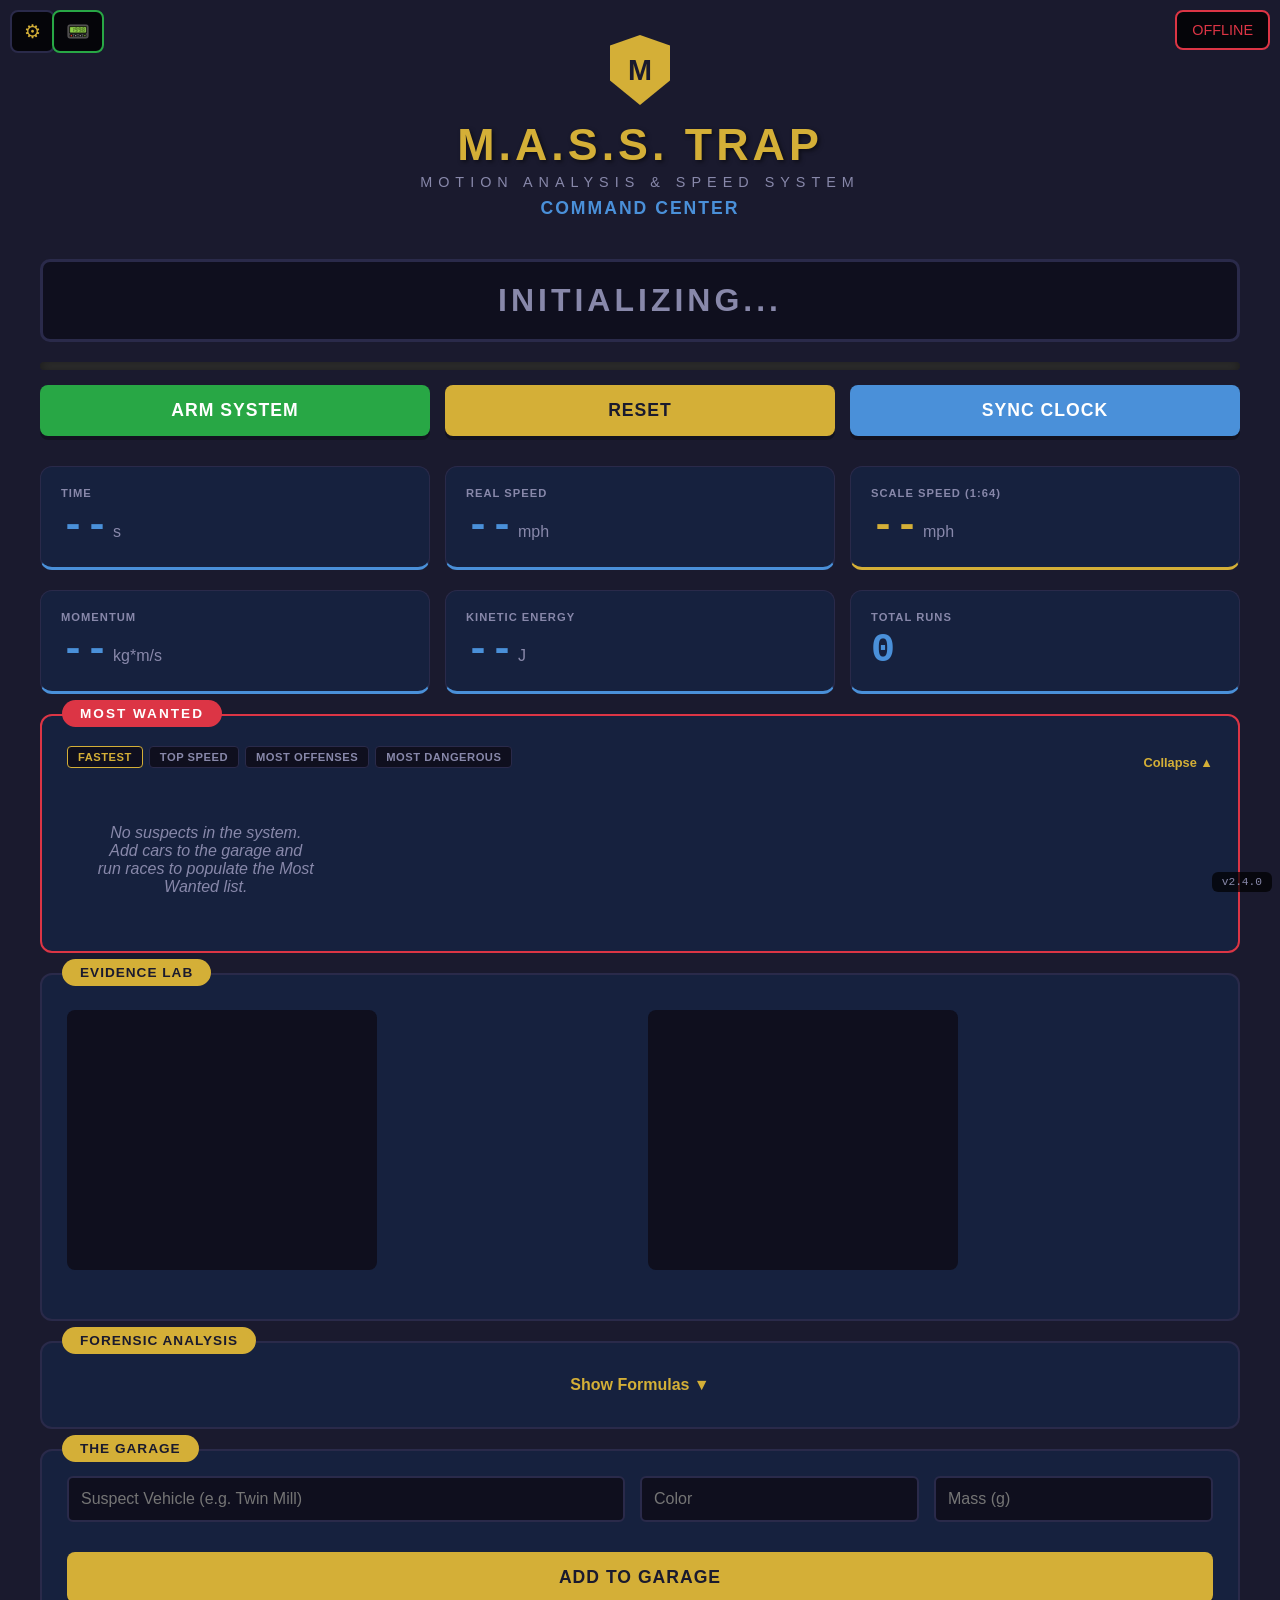
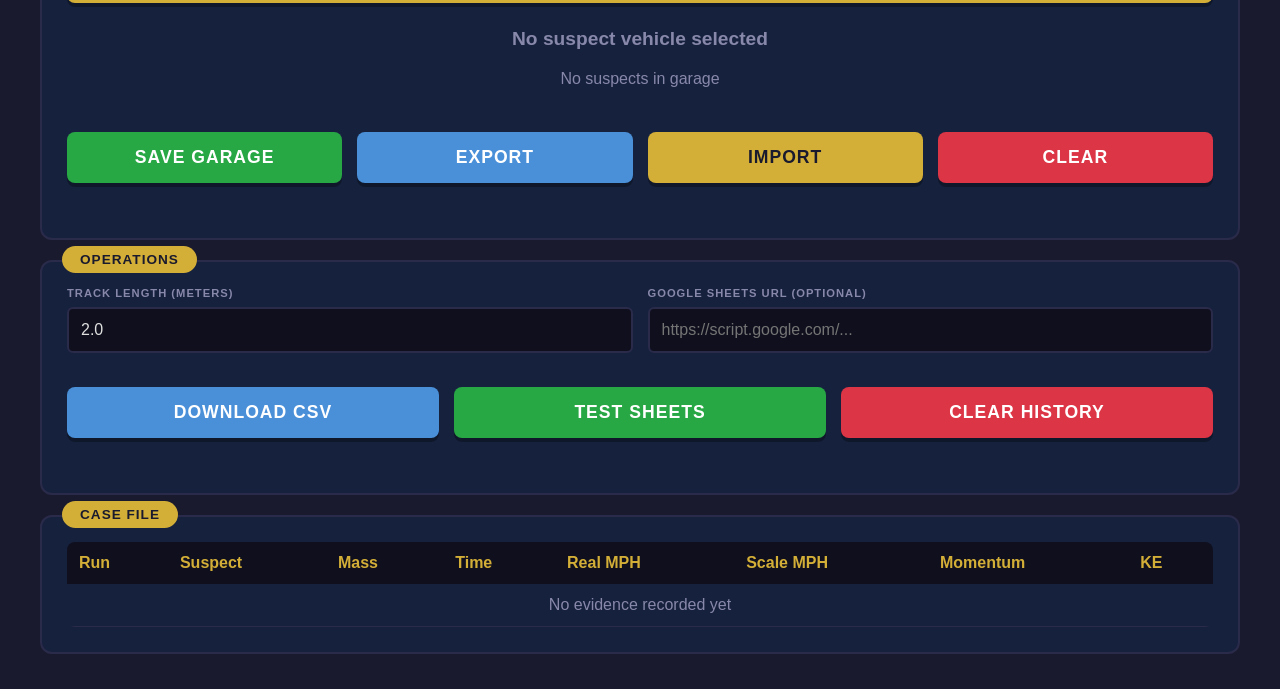
==== commit 2a5c1748: "Most Wanted leaderboard + criminal verdict overlay Add ranked "MOST WANTED" section to the Command C" ====
--- a/MASS_Trap/data/index.html
+++ b/MASS_Trap/data/index.html
@@ -370,6 +370,142 @@
     @keyframes chase { 0% { background-position: 200% 0; } 100% { background-position: -200% 0; } }
     @keyframes rainbow-flow { 0% { background-position: 100% 0; } 100% { background-position: 0 0; } }
 
+    /* ===== MOST WANTED — Criminal Leaderboard ===== */
+    .most-wanted {
+      position: relative;
+      border-color: var(--mass-red);
+      border-width: 2px;
+    }
+    .most-wanted .section-title {
+      background: var(--mass-red);
+      color: white;
+      letter-spacing: 2px;
+    }
+    .mw-board {
+      display: grid;
+      grid-template-columns: repeat(auto-fill, minmax(220px, 1fr));
+      gap: 12px;
+      padding-top: 12px;
+    }
+    .mw-card {
+      background: var(--mass-dark);
+      border: 2px solid var(--mass-card-border);
+      border-radius: 10px;
+      padding: 15px;
+      position: relative;
+      transition: all 0.3s;
+    }
+    .mw-card:hover {
+      transform: translateY(-3px);
+      box-shadow: 0 6px 16px rgba(0,0,0,0.5);
+    }
+    .mw-card.rank-1 {
+      border-color: var(--mass-gold);
+      box-shadow: 0 0 15px rgba(212,175,55,0.3);
+    }
+    .mw-card.rank-2, .mw-card.rank-3 {
+      border-color: var(--mass-blue);
+    }
+    .mw-rank {
+      position: absolute;
+      top: -10px; left: 12px;
+      background: var(--mass-red);
+      color: white;
+      font-weight: 900;
+      font-size: 0.75rem;
+      padding: 3px 10px;
+      border-radius: 10px;
+      letter-spacing: 1px;
+      text-transform: uppercase;
+    }
+    .mw-card.rank-1 .mw-rank { background: var(--mass-gold); color: var(--mass-navy); }
+    .mw-card.rank-2 .mw-rank, .mw-card.rank-3 .mw-rank { background: var(--mass-blue); }
+    .mw-name {
+      font-size: 1.2rem;
+      font-weight: 900;
+      color: var(--mass-gold);
+      margin-top: 6px;
+      margin-bottom: 8px;
+    }
+    .mw-stats {
+      display: grid;
+      grid-template-columns: 1fr 1fr;
+      gap: 4px;
+      font-size: 0.8rem;
+      color: var(--mass-muted);
+    }
+    .mw-stats strong {
+      color: var(--mass-text);
+      font-family: 'Courier New', monospace;
+    }
+    .mw-threat {
+      margin-top: 10px;
+      padding: 4px 10px;
+      border-radius: 4px;
+      font-weight: 900;
+      font-size: 0.7rem;
+      text-align: center;
+      letter-spacing: 1px;
+      text-transform: uppercase;
+    }
+    .mw-threat.armed-dangerous {
+      background: rgba(220,53,69,0.2);
+      border: 1px solid var(--mass-red);
+      color: var(--mass-red);
+    }
+    .mw-threat.known-offender {
+      background: rgba(212,175,55,0.15);
+      border: 1px solid var(--mass-gold);
+      color: var(--mass-gold);
+    }
+    .mw-threat.person-of-interest {
+      background: rgba(136,136,170,0.1);
+      border: 1px solid var(--mass-muted);
+      color: var(--mass-muted);
+    }
+    .mw-empty {
+      text-align: center;
+      padding: 30px;
+      color: var(--mass-muted);
+      font-style: italic;
+    }
+    .mw-header {
+      display: flex;
+      justify-content: space-between;
+      align-items: center;
+      padding-top: 5px;
+      margin-bottom: 4px;
+    }
+    .mw-toggle {
+      font-size: 0.8rem;
+      color: var(--mass-gold);
+      cursor: pointer;
+      font-weight: bold;
+    }
+    .mw-sort-controls {
+      display: flex;
+      gap: 6px;
+      margin-bottom: 10px;
+    }
+    .mw-sort-btn {
+      padding: 4px 10px;
+      border: 1px solid var(--mass-card-border);
+      border-radius: 4px;
+      background: var(--mass-dark);
+      color: var(--mass-muted);
+      font-size: 0.7rem;
+      font-weight: 800;
+      cursor: pointer;
+      text-transform: uppercase;
+      letter-spacing: 0.5px;
+    }
+    .mw-sort-btn.active {
+      border-color: var(--mass-gold);
+      color: var(--mass-gold);
+    }
+    @keyframes mw-pulse { 0%,100% { opacity: 1; } 50% { opacity: 0.7; } }
+    .mw-new-record { animation: mw-pulse 1s ease-in-out 3; }
+
     /* ===== SPEED PROFILE (mid-track) ===== */
     .speed-profile {
       display: none;
@@ -507,6 +643,9 @@
       .header h1 { font-size: 2rem; letter-spacing: 2px; }
       .grid { grid-template-columns: repeat(2, 1fr); }
       .garage-grid { grid-template-columns: 1fr; }
+      .mw-board { grid-template-columns: 1fr; }
+      .mw-sort-controls { flex-wrap: wrap; }
+      .mw-header { flex-direction: column; gap: 8px; align-items: flex-start; }
       #chartsSection .grid { grid-template-columns: 1fr; }
       .formula-grid { grid-template-columns: 1fr; }
     }
@@ -574,6 +713,23 @@
       <div class="card">
         <div class="card-label">Total Runs</div>
         <div><span id="statRuns" class="card-value">0</span></div>
+      </div>
+    </div>
+
+    <!-- ===== MOST WANTED — Criminal Leaderboard ===== -->
+    <div class="section most-wanted" id="mostWantedSection">
+      <div class="section-title">MOST WANTED</div>
+      <div class="mw-header">
+        <div class="mw-sort-controls">
+          <button class="mw-sort-btn active" onclick="sortMostWanted('time')" id="mwSortTime">Fastest</button>
+          <button class="mw-sort-btn" onclick="sortMostWanted('speed')" id="mwSortSpeed">Top Speed</button>
+          <button class="mw-sort-btn" onclick="sortMostWanted('runs')" id="mwSortRuns">Most Offenses</button>
+          <button class="mw-sort-btn" onclick="sortMostWanted('ke')" id="mwSortKe">Most Dangerous</button>
+        </div>
+        <span class="mw-toggle" onclick="toggleMostWanted()" id="mwToggle">Collapse &#x25B2;</span>
+      </div>
+      <div id="mwBoard" class="mw-board">
+        <div class="mw-empty">No suspects in the system. Add cars to the garage and run races to populate the Most Wanted list.</div>
       </div>
     </div>
 
@@ -713,12 +869,14 @@
     </div>
   </div>
 
-  <!-- Leaderboard Overlay -->
+  <!-- Leaderboard Overlay (Criminal Verdict) -->
   <div id="leaderboardOverlay" class="leaderboard-overlay" onclick="this.classList.remove('show');">
     <div class="leaderboard-card" onclick="event.stopPropagation();">
+      <div id="lbVerdict" style="font-size:0.85rem; font-weight:900; letter-spacing:2px; color:var(--mass-red); text-transform:uppercase; margin-bottom:4px;"></div>
       <div id="lbRank" class="leaderboard-rank">#1</div>
       <div id="lbText" class="leaderboard-text"></div>
       <div id="lbDetail" class="leaderboard-detail"></div>
+      <div id="lbThreat" style="margin-top:12px; padding:6px 14px; border-radius:6px; font-size:0.8rem; font-weight:900; display:inline-block;"></div>
     </div>
   </div>
 
@@ -860,7 +1018,7 @@
     }
 
     // ========================================================================
-    // LEADERBOARD OVERLAY
+    // LEADERBOARD OVERLAY (Criminal Verdict)
     // ========================================================================
     function showLeaderboardOverlay(data) {
       if (!data.time || data.time <= 0) return;
@@ -872,19 +1030,183 @@
       if (rank <= 0 || allBests.length < 2) return;
 
       const overlay = document.getElementById('leaderboardOverlay');
-      const rankText = rank === 1 ? '#1' : '#' + rank;
+      const rankText = '#' + rank;
       document.getElementById('lbRank').textContent = rankText;
       document.getElementById('lbRank').style.color = rank === 1 ? 'var(--mass-gold)' : rank <= 3 ? 'var(--mass-blue)' : 'var(--mass-muted)';
 
-      let msg = '';
-      if (rank === 1) msg = 'FASTEST SUSPECT ON RECORD!';
-      else if (rank <= 3) msg = 'TOP 3 FINISH!';
-      else msg = 'RANKED ' + rankText + ' OF ' + allBests.length;
+      // Criminal verdict text
+      const verdictEl = document.getElementById('lbVerdict');
+      const threatEl = document.getElementById('lbThreat');
+      let msg = '', verdict = '', threatClass = '', threatText = '';
+
+      if (rank === 1) {
+        verdict = 'ALL POINTS BULLETIN';
+        msg = 'PUBLIC ENEMY #1';
+        threatClass = 'armed-dangerous';
+        threatText = 'ARMED & DANGEROUS';
+      } else if (rank === 2) {
+        verdict = 'WARRANT ISSUED';
+        msg = 'MOST WANTED #2';
+        threatClass = 'armed-dangerous';
+        threatText = 'ARMED & DANGEROUS';
+      } else if (rank === 3) {
+        verdict = 'SUSPECT IDENTIFIED';
+        msg = 'MOST WANTED #3';
+        threatClass = 'known-offender';
+        threatText = 'KNOWN OFFENDER';
+      } else if (rank <= Math.ceil(allBests.length / 2)) {
+        verdict = 'BOOKING REPORT';
+        msg = 'KNOWN OFFENDER #' + rank;
+        threatClass = 'known-offender';
+        threatText = 'KNOWN OFFENDER';
+      } else {
+        verdict = 'INCIDENT REPORT';
+        msg = 'PERSON OF INTEREST #' + rank;
+        threatClass = 'person-of-interest';
+        threatText = 'PERSON OF INTEREST';
+      }
+
+      verdictEl.textContent = verdict;
       document.getElementById('lbText').textContent = msg;
-      document.getElementById('lbDetail').textContent = data.time.toFixed(3) + 's | ' + (data.scale_mph || 0).toFixed(0) + ' scale mph';
+      document.getElementById('lbDetail').textContent =
+        (activeCar ? activeCar.name : 'Unknown') + ' | ' +
+        data.time.toFixed(3) + 's | ' + (data.scale_mph || 0).toFixed(0) + ' scale mph';
+
+      threatEl.textContent = threatText;
+      threatEl.className = '';
+      threatEl.style.background = threatClass === 'armed-dangerous' ? 'rgba(220,53,69,0.2)' :
+                                   threatClass === 'known-offender' ? 'rgba(212,175,55,0.15)' :
+                                   'rgba(136,136,170,0.1)';
+      threatEl.style.border = '1px solid ' + (threatClass === 'armed-dangerous' ? 'var(--mass-red)' :
+                               threatClass === 'known-offender' ? 'var(--mass-gold)' : 'var(--mass-muted)');
+      threatEl.style.color = threatClass === 'armed-dangerous' ? 'var(--mass-red)' :
+                              threatClass === 'known-offender' ? 'var(--mass-gold)' : 'var(--mass-muted)';
 
       overlay.classList.add('show');
-      setTimeout(() => { overlay.classList.remove('show'); }, 4000);
+      setTimeout(() => { overlay.classList.remove('show'); }, 5000);
+
+      // Refresh the Most Wanted board
+      renderMostWanted();
+    }
+
+    // ========================================================================
+    // MOST WANTED — Criminal Leaderboard
+    // ========================================================================
+    let mwSortMode = 'time';
+    let mwCollapsed = false;
+
+    function toggleMostWanted() {
+      mwCollapsed = !mwCollapsed;
+      document.getElementById('mwBoard').style.display = mwCollapsed ? 'none' : 'grid';
+      document.querySelector('.mw-sort-controls').style.display = mwCollapsed ? 'none' : 'flex';
+      document.getElementById('mwToggle').innerHTML = mwCollapsed ? 'Expand &#x25BC;' : 'Collapse &#x25B2;';
+    }
+
+    function sortMostWanted(mode) {
+      mwSortMode = mode;
+      document.querySelectorAll('.mw-sort-btn').forEach(b => b.classList.remove('active'));
+      document.getElementById('mwSort' + mode.charAt(0).toUpperCase() + mode.slice(1)).classList.add('active');
+      renderMostWanted();
+    }
+
+    function getMostWantedData() {
+      // Build ranked list from garage stats + history
+      return garage
+        .filter(c => c.stats && c.stats.runs > 0)
+        .map(c => {
+          const s = c.stats;
+          // Get best KE from history for this car
+          const carHistory = history.filter(h => h.car === c.name);
+          const bestKE = carHistory.length > 0 ? Math.max(...carHistory.map(h => h.ke || 0)) : 0;
+          const bestScaleMph = carHistory.length > 0 ? Math.max(...carHistory.map(h => h.scale_mph || 0)) : 0;
+          return {
+            name: c.name,
+            color: c.color || 'N/A',
+            weight: c.weight,
+            bestTime: s.bestTime,
+            bestSpeed: s.bestSpeed || 0,
+            bestScaleMph: bestScaleMph,
+            runs: s.runs || 0,
+            bestKE: bestKE,
+            id: c.id
+          };
+        });
+    }
+
+    function sortMWData(data) {
+      switch (mwSortMode) {
+        case 'time':
+          return data.sort((a, b) => {
+            if (a.bestTime == null) return 1;
+            if (b.bestTime == null) return -1;
+            return a.bestTime - b.bestTime;
+          });
+        case 'speed':
+          return data.sort((a, b) => b.bestSpeed - a.bestSpeed);
+        case 'runs':
+          return data.sort((a, b) => b.runs - a.runs);
+        case 'ke':
+          return data.sort((a, b) => b.bestKE - a.bestKE);
+        default:
+          return data;
+      }
+    }
+
+    function getThreatLevel(rank, total) {
+      if (rank <= 3) return { cls: 'armed-dangerous', text: 'ARMED & DANGEROUS' };
+      if (rank <= Math.max(5, Math.ceil(total * 0.5))) return { cls: 'known-offender', text: 'KNOWN OFFENDER' };
+      return { cls: 'person-of-interest', text: 'PERSON OF INTEREST' };
+    }
+
+    function getRankTitle(rank) {
+      if (rank === 1) return 'PUBLIC ENEMY #1';
+      if (rank <= 3) return 'MOST WANTED';
+      return 'APB #' + rank;
+    }
+
+    function getSortValue(item) {
+      switch (mwSortMode) {
+        case 'time': return item.bestTime != null ? item.bestTime.toFixed(3) + 's' : '--';
+        case 'speed': return item.bestSpeed.toFixed(1) + ' mph';
+        case 'runs': return item.runs + ' offense' + (item.runs !== 1 ? 's' : '');
+        case 'ke': return item.bestKE.toFixed(4) + ' J';
+        default: return '';
+      }
+    }
+
+    function renderMostWanted() {
+      const board = document.getElementById('mwBoard');
+      let data = getMostWantedData();
+
+      if (data.length === 0) {
+        board.innerHTML = '<div class="mw-empty">No suspects in the system. Add cars to the garage and run races to populate the Most Wanted list.</div>';
+        return;
+      }
+
+      data = sortMWData(data);
+      const total = data.length;
+
+      board.innerHTML = data.map((item, i) => {
+        const rank = i + 1;
+        const threat = getThreatLevel(rank, total);
+        const rankTitle = getRankTitle(rank);
+        const rankClass = rank <= 3 ? ' rank-' + rank : '';
+        const isActive = activeCar && activeCar.id === item.id;
+
+        return '<div class="mw-card' + rankClass + (isActive ? ' mw-new-record' : '') + '">' +
+          '<div class="mw-rank">' + rankTitle + '</div>' +
+          '<div class="mw-name">' + item.name + '</div>' +
+          '<div class="mw-stats">' +
+            '<div>Time: <strong>' + (item.bestTime != null ? item.bestTime.toFixed(3) + 's' : '--') + '</strong></div>' +
+            '<div>Speed: <strong>' + item.bestSpeed.toFixed(1) + ' mph</strong></div>' +
+            '<div>Scale: <strong>' + item.bestScaleMph.toFixed(0) + ' mph</strong></div>' +
+            '<div>Mass: <strong>' + item.weight + 'g</strong></div>' +
+            '<div>Offenses: <strong>' + item.runs + '</strong></div>' +
+            '<div>KE: <strong>' + item.bestKE.toFixed(4) + ' J</strong></div>' +
+          '</div>' +
+          '<div class="mw-threat ' + threat.cls + '">' + threat.text + '</div>' +
+        '</div>';
+      }).join('');
     }
 
     // ========================================================================
@@ -1390,6 +1712,7 @@
       connectWebSocket();
       loadVersion();
       if (activeCar) { setCurrentCarDisplay(activeCar); }
+      renderMostWanted();
     };
 
     window.addEventListener('beforeunload', () => {
